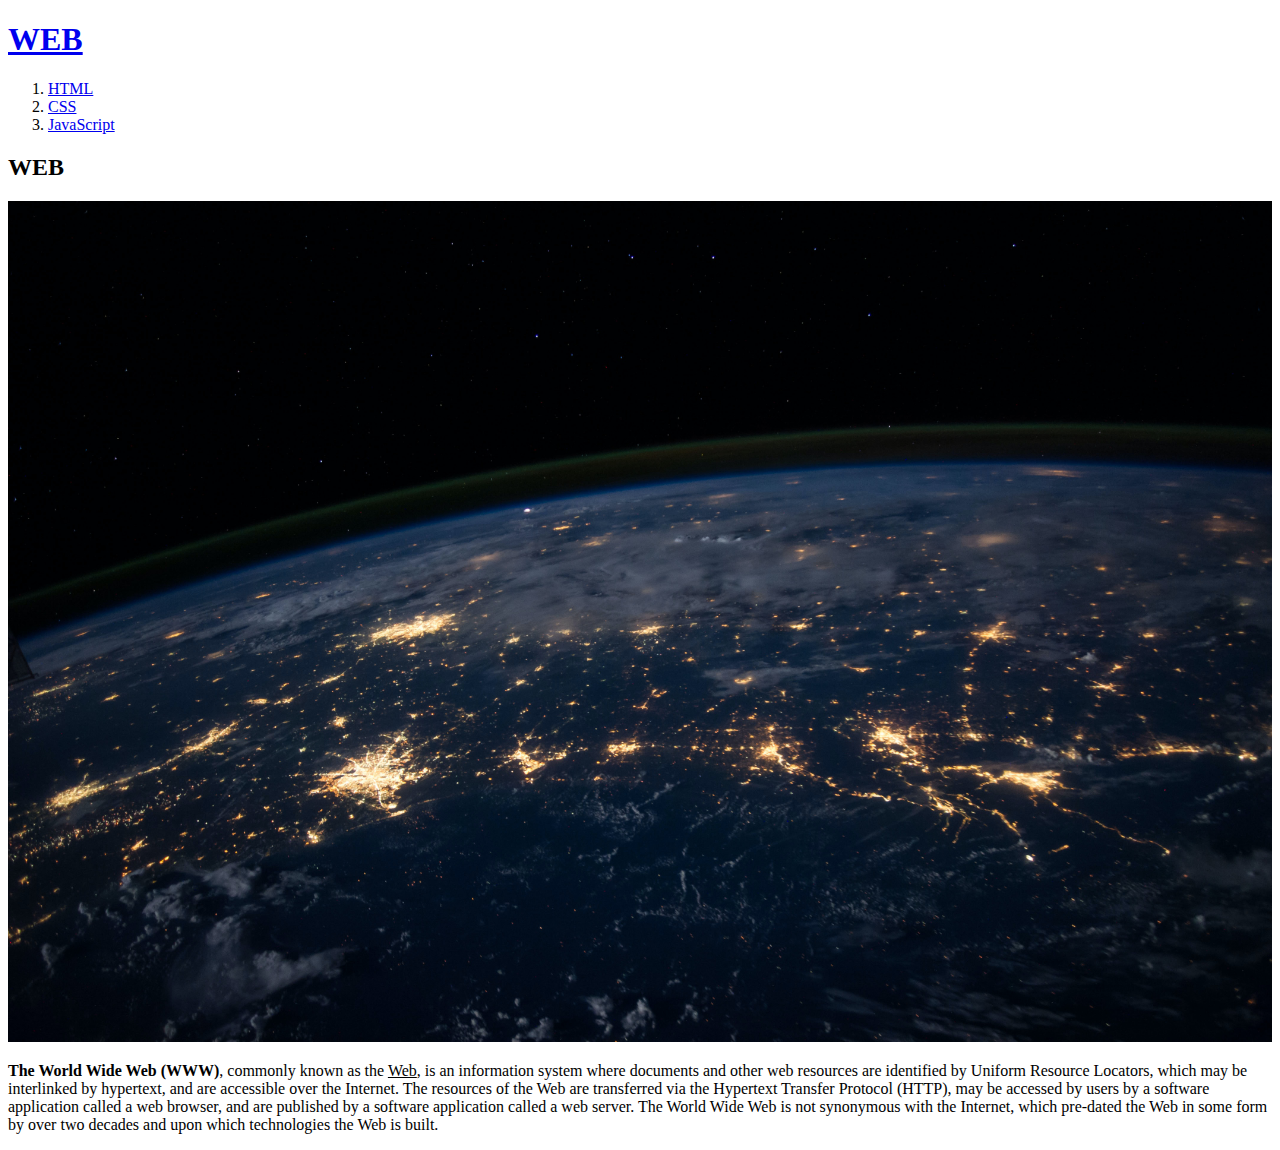
==== index.html @ 4060e215 "first version" ====
<!doctype html>
<html>
<head>
  <title>WEB1 - Welcome!</title>
  <meta charset="utf-8">
</head>
<body>
  <h1><a href="index.html">WEB</a></h1>
  <ol>
    <li><a href="1.html">HTML</a></li>
    <li><a href="2.html">CSS</a></li>
    <li><a href="3.html">JavaScript</a></li>
  </ol>
  <h2>WEB</h2>
  <img src="web.jpg" width="100%">
  <p><strong>The World Wide Web (WWW)</strong>, commonly known as the <u>Web</u>, is an information system where documents and other web resources are identified by Uniform Resource Locators, which may be interlinked by hypertext, and are accessible over the Internet. The resources of the Web are transferred via the Hypertext Transfer Protocol (HTTP), may be accessed by users by a software application called a web browser, and are published by a software application called a web server. The World Wide Web is not synonymous with the Internet, which pre-dated the Web in some form by over two decades and upon which technologies the Web is built.</p>
  </body>
</html>
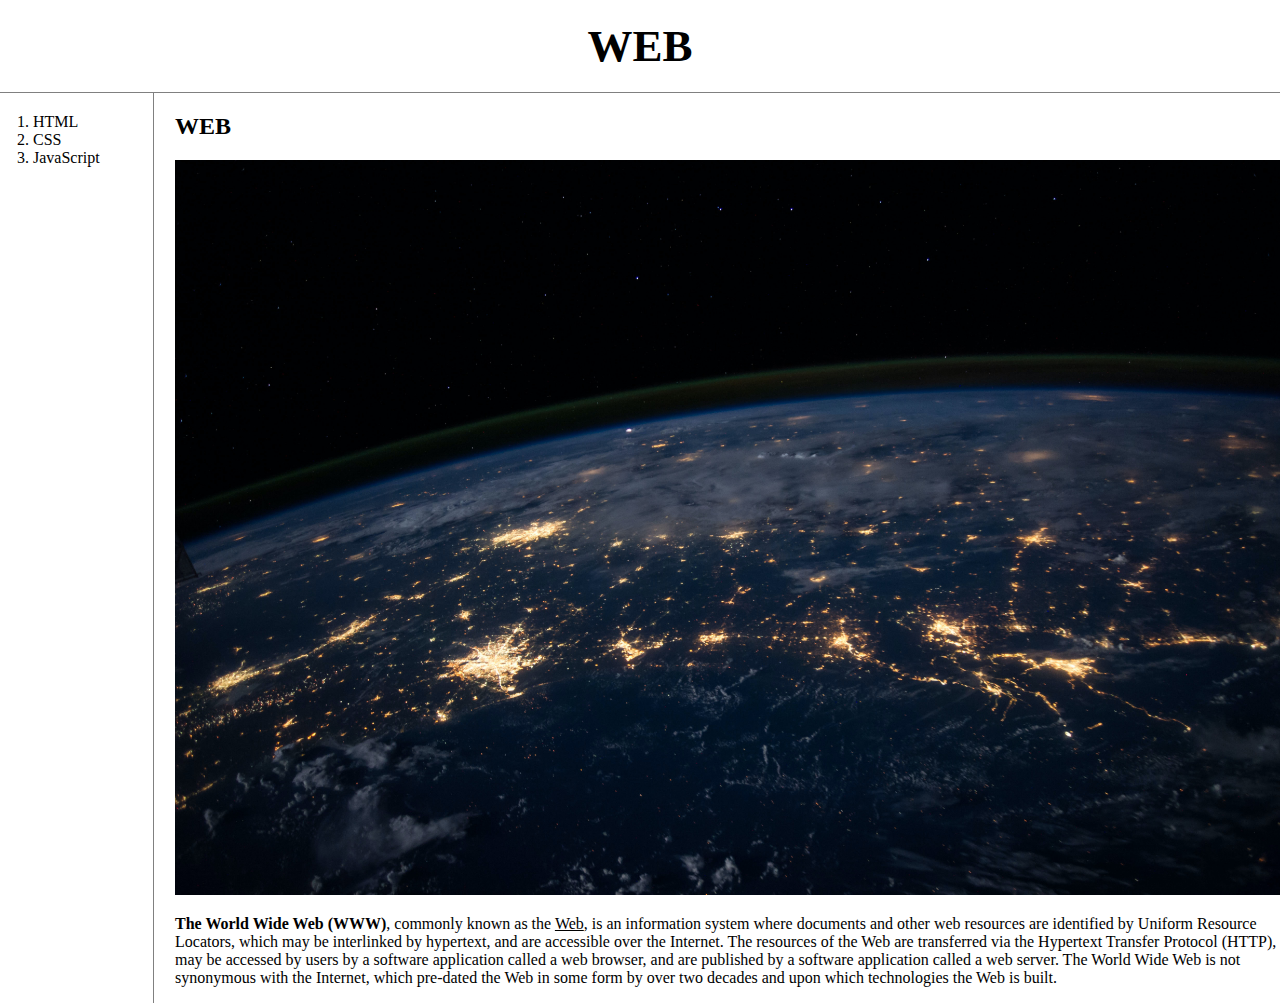
==== commit f61a8048: "second version" ====
--- a/index.html
+++ b/index.html
@@ -3,16 +3,21 @@
 <head>
   <title>WEB1 - Welcome!</title>
   <meta charset="utf-8">
+  <link rel="stylesheet" href="style.css">
 </head>
 <body>
   <h1><a href="index.html">WEB</a></h1>
-  <ol>
-    <li><a href="1.html">HTML</a></li>
-    <li><a href="2.html">CSS</a></li>
-    <li><a href="3.html">JavaScript</a></li>
-  </ol>
-  <h2>WEB</h2>
-  <img src="web.jpg" width="100%">
-  <p><strong>The World Wide Web (WWW)</strong>, commonly known as the <u>Web</u>, is an information system where documents and other web resources are identified by Uniform Resource Locators, which may be interlinked by hypertext, and are accessible over the Internet. The resources of the Web are transferred via the Hypertext Transfer Protocol (HTTP), may be accessed by users by a software application called a web browser, and are published by a software application called a web server. The World Wide Web is not synonymous with the Internet, which pre-dated the Web in some form by over two decades and upon which technologies the Web is built.</p>
-  </body>
+  <div id="grid">
+    <ol>
+      <li><a href="1.html">HTML</a></li>
+      <li><a href="2.html">CSS</a></li>
+      <li><a href="3.html">JavaScript</a></li>
+    </ol>
+    <div id="article">
+      <h2>WEB</h2>
+      <img src="web.jpg" width="100%">
+      <p><strong>The World Wide Web (WWW)</strong>, commonly known as the <u>Web</u>, is an information system where documents and other web resources are identified by Uniform Resource Locators, which may be interlinked by hypertext, and are accessible over the Internet. The resources of the Web are transferred via the Hypertext Transfer Protocol (HTTP), may be accessed by users by a software application called a web browser, and are published by a software application called a web server. The World Wide Web is not synonymous with the Internet, which pre-dated the Web in some form by over two decades and upon which technologies the Web is built.</p>
+    </div>
+  </div>
+</body>
 </html>
--- a/style.css
+++ b/style.css
@@ -0,0 +1,44 @@
+body{
+  margin:0;
+}
+#active {
+  color:red;
+}
+a {
+  color:black;
+  text-decoration: none;
+}
+h1 {
+  font-size:45px;
+  text-align:center;
+  border-bottom:1px solid gray;
+  margin:0;
+  padding:20px;
+}
+ol{
+  border-right:1px solid gray;
+  width:100px;
+  margin:0;
+  padding:20px;
+}
+#grid{
+  display:grid;
+  grid-template-columns: 150px 1fr;
+}
+#grid ol{
+  padding-left:33px;
+}
+#grid #article{
+  padding-left:25px;
+}
+@media(max-width:800px){
+  #grid{
+    display:block;
+  }
+  ol{
+    border-right:none;
+  }
+  h1 {
+    border-bottom:none;
+  }
+}
